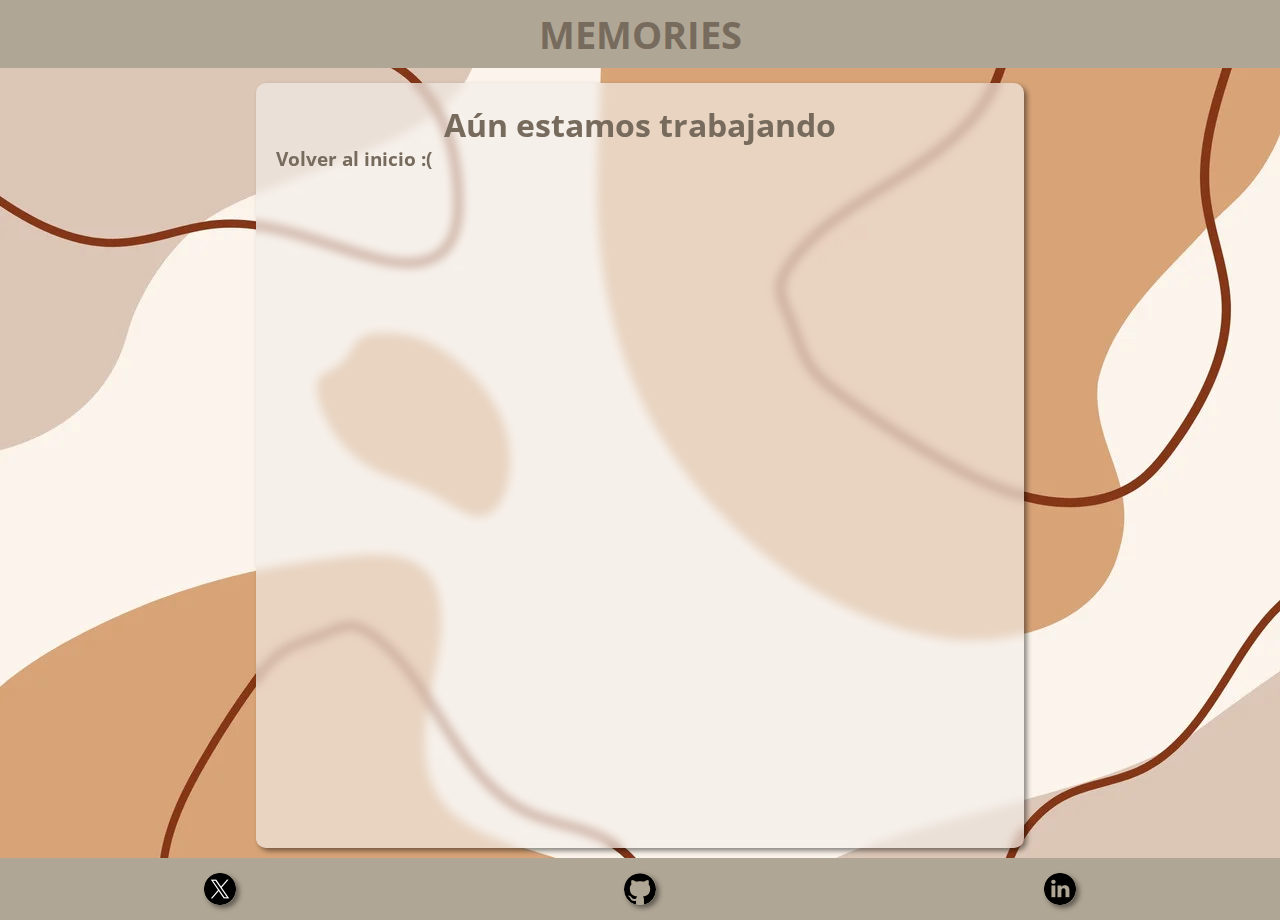
==== surprise.html @ 92e15f9f "surprise file created to avoid errors" ====
<!DOCTYPE html>
<html lang="es">
  <head>
    <meta charset="UTF-8" />
    <meta name="viewport" content="width=device-width, initial-scale=1.0" />
    <title>Galeria De Memorias</title>
    <link rel="stylesheet" href="./styles/main_styles.css" />
    <link
      rel="shortcut icon"
      href="./assets/icons/gallery_favicon_2/favicon.ico"
      type="image/x-icon"
    />
    <link
      rel="stylesheet"
      href="https://fonts.googleapis.com/css2?family=Material+Symbols+Outlined:opsz,wght,FILL,GRAD@24,400,0,0"
    />
  </head>
  <body>
    <header class="header">
      <a href="./index.html"><h1 class="header_title">MEMORIES</h1></a>
    </header>

    <div class="container surprise-box">
      <h1 class="surprise-title">Aún estamos trabajando</h1>
      <a href="./index.html"><h3 class="surprise-btn">Volver al inicio :(</h3></a>
    </div>

    <footer>
      <ul>
        <li>
          <a
            href="https://twitter.com/2Dgam"
            target="_blank"
            rel="noopener noreferrer"
          >
            <img src="./assets/icons/twitter-logo-1.png" style="width: 32px" />
          </a>
        </li>

        <li>
          <a
            href="https://github.com/2mingho"
            target="_blank"
            rel="noopener noreferrer"
          >
            <img src="./assets/icons/github-logo.png" style="width: 32px" />
          </a>
        </li>

        <li>
          <a
            href="https://www.linkedin.com/in/domingo-alcantara-452214265"
            target="_blank"
            rel="noopener noreferrer"
          >
            <img src="./assets/icons/linkedin-logo.png" style="width: 32px" />
          </a>
        </li>
      </ul>
    </footer>
  </body>
</html>
---- styles/main_styles.css ----
/* font imports */
/* Open Sans */
@import url('https://fonts.googleapis.com/css2?family=Open+Sans:ital,wght@0,400;0,800;1,300&display=swap');

/* :root {
    --primary-color: #183D3D;
    --secondary-color: #93B1A6;
    --auxiliary: #5C8374;
    --black: #040D12;
    --white: #fff;
} */

:root {
  --primary-color: #B0A695;
  --secondary-color: #776B5D;
  --auxiliary: #F3EEEA;
  --auxiliary-transparency: #f3eeeaa5;
  --black: #040D12;
  --white: #fff;
}

/* :root {
  --primary-color: #B3A492;
  --secondary-color: #BFB29E;
  --auxiliary: #D6C7AE;
  --black: #040D12;
  --white: #fff;
} */

* {
    box-sizing: border-box;
    margin: 0;
    padding: 0;
    font-family: 'Open Sans', sans-serif;
    color: var(--secondary-color);
}

a {
  text-decoration: none;
}

body {
    display: flex;
    flex-direction: column;
    justify-content: center;
    align-items: center;
    background: url(../assets/imgs/background/beige_bg.webp) fixed no-repeat;
    background-size: cover;
}

.container {
  max-width: 90%;
  margin-top: 15px;
  padding: 10px;
  border-radius: 10px;
  background-color: var(--auxiliary-transparency);
  backdrop-filter: blur(3px);
  box-shadow: 3px 3px 5px 0px rgba(0,0,0,0.45);
  -webkit-box-shadow: 3px 3px 5px 0px rgba(0,0,0,0.45);
  -moz-box-shadow: 3px 3px 5px 0px rgba(0,0,0,0.45);
}

header {
    display: flex;
    justify-content: space-between;
    min-width: 100%;

    font-size: 1.2rem;
    padding: 0.5rem;

    background-color: var(--primary-color);

}

 /* SLIDESHOW */
 .mySlides {
    display: none;
} 

.slideshow-container {
    max-width: 1000px;
    position: relative;
    margin: auto;
    padding: 20px;
  }
  
  .text {
    display: none;
    color: #f2f2f2;
    font-size: 15px;
    padding: 8px 12px;
    position: absolute;
    bottom: 8px;
    width: 100%;
    text-align: center;
  }
  
  .numbertext {
    display: none;
    color: #f2f2f2;
    font-size: 12px;
    padding: 8px 12px;
    position: absolute;
    top: 0;
  }
  
  .dot {
    height: 15px;
    width: 15px;
    margin: 0 2px;
    background-color: #bbb;
    border-radius: 50%;
    display: inline-block;
    transition: background-color 0.6s ease;
  }
  
  .active {
    background-color: #717171;
  }
  
  .fade {
    animation-name: fade;
    animation-duration: 2s;
  }
  
  @keyframes fade {
    from {opacity: .7} 
    to {opacity: 1}
  }
  
  @media only screen and (max-width: 300px) {
    .text {font-size: 11px}
  }

/* =============================================================== */

.detailed-paragraph {
  display: none;
}

.header_cat {
    margin: 10px;
    display: flex;
    align-items: center;
    justify-content: space-between;
}

.cat_title {
    margin: 15px 5px;
}

.categoria_images {
    display: grid;
    grid-template-columns: repeat(2, 1fr);
    grid-template-rows: repeat(2, 1fr);
    grid-column-gap: 10px;
    grid-row-gap: 10px;

    margin: 10px;
    padding: 15px ; 
    border-radius: 15px;
    background-color: var(--secondary-color);

    box-shadow: 3px 3px 5px 0px rgba(0,0,0,0.45) inset;
    -webkit-box-shadow: 3px 3px 5px 0px rgba(0,0,0,0.45) inset;
    -moz-box-shadow: 3px 3px 5px 0px rgba(0,0,0,0.45) inset;
}

img {
    max-width: 100%;
    border-radius: 15px;
    object-fit: cover;
    aspect-ratio: 1/1;

    box-shadow: 3px 3px 5px 0px rgba(0,0,0,0.45);
    -webkit-box-shadow: 3px 3px 5px 0px rgba(0,0,0,0.45);
    -moz-box-shadow: 3px 3px 5px 0px rgba(0,0,0,0.45);
}

footer {
  margin-top: 10px;
    width: 100%;
    background-color: var(--primary-color);
}

ul {
    margin: 10px;
    display: flex;
    justify-content: space-around;
}

ul > li {
    border-radius: 50%;
    padding: 5px 5px 0 5px;
    margin: 0;
    list-style: none;
}

ul > li:hover {
    background-color: var(--secondary-color);
}

.profile-pic {
  width: 52px;
  border: #040D12 4px solid;
  border-radius: 50%;
  aspect-ratio: 1/1;
  transition: border 0.2s linear;
}

.profile-pic:hover {
  cursor: pointer;
  border: none;
}

@media screen and (min-width: 500px) {
  .header {
    width: 100%;
  }

  .main-content-elements {
    display: flex;
    flex-direction: column;
    justify-content: space-around;
  }

.detailed-paragraph {
  display: inline-flex;
  max-width: 40%;
  margin: auto;
  padding: 5px 10px 15px 10px;

  .parrafo {
    font-size: 2.5vw;
    color: var(--secondary-color);
    margin: 5px;
  }

  .destacado {
    font-weight: bold;
    font-family: monospace;
    color: var(--black);
    margin: 10pxpx;
  }
}

  .slideshow-elements {
    display: flex;
  }

  .categoria-elements {
    display: grid;

    grid-template-columns: repeat(2, 1fr);
    grid-template-rows: repeat(2, 1fr);
    grid-column-gap: 5px;
    grid-row-gap: 5px;

    .categoria {
      max-height: 20%;

      .categoria_images {
        margin: 5px;
      }

    }
  }
}

@media screen and (min-width: 900px) {
  body {
    background: url(../assets/imgs/background/beige_bg.webp) fixed no-repeat;
    background-size: cover;
  }
  
  .container {
    max-width: 60%;
    margin-top: 15px;
    padding: 20px;
    border-radius: 10px;
    background-color: var(--auxiliary-transparency);
    backdrop-filter: blur(5px);
  }

  .header {
    justify-content: space-around;
  }

  .detailed-paragraph {  
    .parrafo {
      font-size: 2vw;
      margin: 5px;
    }
  }
}

/* Estilo para la vista de pantalla completa */
#fullscreen-view {
  position: fixed;
  top: 0;
  left: 0;
  width: 100%;
  height: 100%;
  background-color: rgba(0, 0, 0, 0.8);
  display: flex;
  justify-content: center;
  align-items: center;
  z-index: 1000;
  visibility: hidden;
  opacity: 0;
  transition: visibility 0s, opacity 0.3s;
}

#fullscreen-view img {
  max-width: 90%;
  max-height: 90%;
  border-radius: 10px;
}

#fullscreen-view button {
  position: absolute;
  top: 20px;
  right: 20px;
  background-color: transparent;
  border: none;
  font-size: 2rem;
  color: white;
  cursor: pointer;
}

#fullscreen-view button:hover {
  color: red;
}

.fullscreen-visible {
  visibility: visible;
  opacity: 1;
}

.fullscreen-hidden {
  visibility: hidden;
  opacity: 0;
}

.surprise-box {
  height: 85vh;
  width: 90%;
  
  .surprise-title {
    margin: auto;
    text-align: center;
  }
}
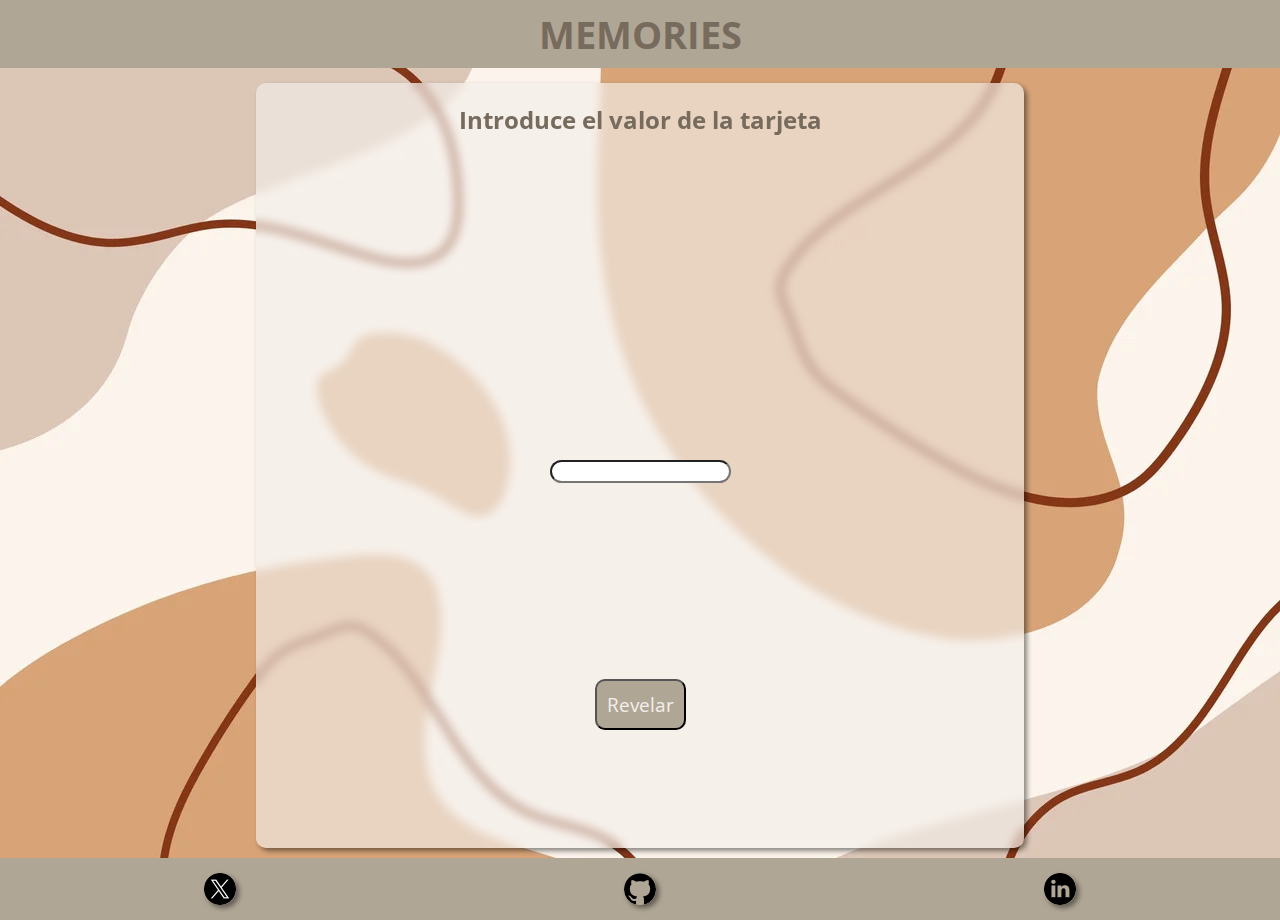
==== commit 153996af: "Add surprise feature with input handling and dynamic content display" ====
--- a/surprise.html
+++ b/surprise.html
@@ -21,8 +21,11 @@
     </header>
 
     <div class="container surprise-box">
-      <h1 class="surprise-title">Aún estamos trabajando</h1>
-      <a href="./index.html"><h3 class="surprise-btn">Volver al inicio :(</h3></a>
+      <h2 class="surprise-title">Introduce el valor de la tarjeta</h2>
+      <div class="surprise-picture"></div>
+      <p class="surprise-description"></p>
+      <input type="text" id="surprise-value" class="surprise-value">
+      <button type="submit" class="surprise-button">Revelar</button>
     </div>
 
     <footer>
@@ -58,5 +61,8 @@
         </li>
       </ul>
     </footer>
+
+    <script src="./scripts/surprise.js"></script>
+
   </body>
 </html>
--- a/styles/main_styles.css
+++ b/styles/main_styles.css
@@ -291,6 +291,11 @@
       font-size: 2vw;
       margin: 5px;
     }
+  }
+
+  .surprise-description {
+    max-width: 60%;
+    font-size: 18px;
   }
 }
 
@@ -345,9 +350,42 @@
 .surprise-box {
   height: 85vh;
   width: 90%;
+  display: flex;
+  flex-direction: column;
+  align-items: center;
+  justify-content: space-evenly;
   
   .surprise-title {
+    /* margin: auto; */
+    text-align: center;
+  }
+
+  .surprise-value {
     margin: auto;
     text-align: center;
+    border-radius: 15px;
+    font-size: 14px;
+  }
+
+  .surprise-picture {
+    max-height: 40%;
+    margin: 15px;
+  }
+
+  .surprise-button {
+    margin: auto;
+    padding: 10px;
+    border-radius: 10px;
+    background-color: var(--primary-color);
+    color: var(--auxiliary);
+    font-size: 1.2rem;
+    cursor: pointer;
+
+  }
+
+  .surprise-description {
+    margin: auto;
+    text-align: center;
+    font-size: 11px;
   }
 }